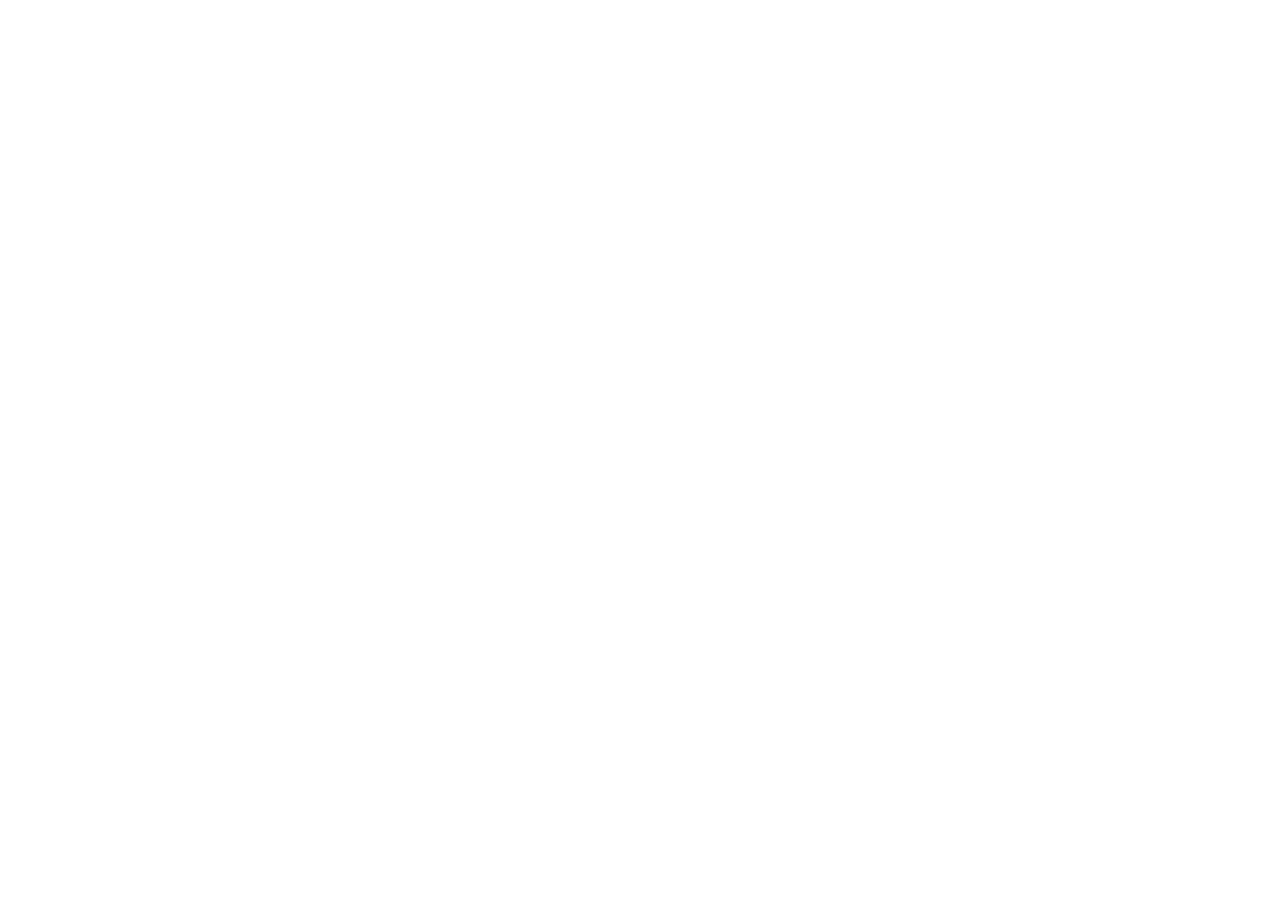
==== index.html @ c595e077 "init: start MegaStore page" ====
<!doctype html>
<html lang="en">
<head>
    <meta charset="UTF-8">
    <meta name="viewport"
          content="width=device-width, user-scalable=no, initial-scale=1.0, maximum-scale=1.0, minimum-scale=1.0">
    <meta http-equiv="X-UA-Compatible" content="ie=edge">
    <title>MegaStore</title>
</head>
<body>

</body>
</html>
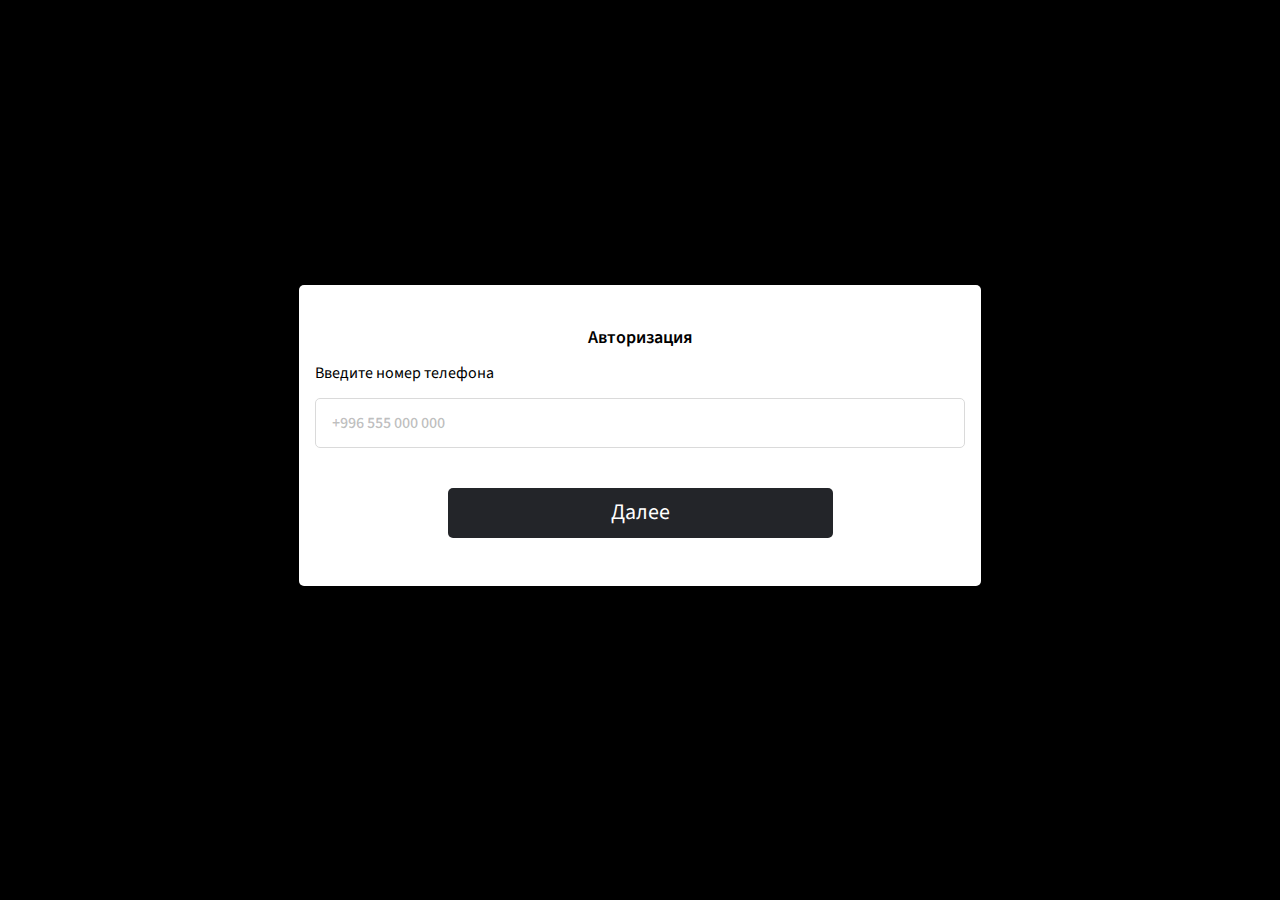
==== commit ff6cff44: "feat: add style" ====
--- a/index.html
+++ b/index.html
@@ -6,8 +6,20 @@
           content="width=device-width, user-scalable=no, initial-scale=1.0, maximum-scale=1.0, minimum-scale=1.0">
     <meta http-equiv="X-UA-Compatible" content="ie=edge">
     <title>MegaStore</title>
+    <link rel="stylesheet" href="style.css">
+    <link rel="preconnect" href="https://fonts.googleapis.com">
+    <link rel="preconnect" href="https://fonts.gstatic.com" crossorigin>
+    <link href="https://fonts.googleapis.com/css2?family=Sora:wght@100;200;300;400;500;600;700;800&display=swap" rel="stylesheet">
+    <link rel="preconnect" href="https://fonts.googleapis.com">
+    <link rel="preconnect" href="https://fonts.gstatic.com" crossorigin>
+    <link href="https://fonts.googleapis.com/css2?family=Source+Sans+Pro:wght@200;400;600;700&display=swap" rel="stylesheet">
 </head>
 <body>
-
+    <div class="card_login_number">
+        <h1 class="h1">Авторизация</h1>
+        <p>Введите номер телефона</p>
+        <input type="text" placeholder="+996 555 000 000">
+        <a href="./password.html"><input type="submit" value="Далее"></a>
+    </div>
 </body>
 </html>--- a/style.css
+++ b/style.css
@@ -0,0 +1,128 @@
+body{
+    background-color:  #000000;
+    height: 95vh;
+    display: flex;
+    justify-content: center;
+    align-items: center;
+}
+.card_login_number, .card_password, .card_anketa, .card_finance{
+    background-color: #FFFFFF;
+    border-radius: 5px;
+    width: 650px;
+    padding: 30px 16px 48px;
+    text-align: center;
+}
+h1{
+    font-family: 'Source Sans Pro';
+    font-style: normal;
+    font-weight: 600;
+    font-size: 18px;
+    line-height: 20px;
+    text-align: center;
+    color: #000000;
+}
+
+p{
+    display: block;
+    width: 100%;
+    font-family: 'Source Sans Pro';
+    font-style: normal;
+    font-weight: 400;
+    font-size: 16px;
+    line-height: 18px;
+    color: #000000;
+
+}
+.card_login_number p, .card_anketa p, .card_anketa h1, .card_finance p, .card_finance h1{
+    text-align: left!important;
+}
+.card_password p{
+    margin: 0 auto;
+    width: 256px;
+    color: #A9A9A9;
+}
+.card_anketa p, .card_finance p{
+    margin-bottom: 0;
+}
+.card_anketa input[type="text"], .card_anketa select,.card_finance input[type="text"], .card_finance select{
+    margin-top: 16px!important;
+}
+input[type="text"], .card_anketa select, .card_finance select{
+    box-sizing: border-box;
+    border: 0.5px solid #DADADA;
+    border-radius: 5px;
+    width: 100%;
+    height: 50px;
+    font-family: 'Source Sans Pro';
+    font-style: normal;
+    padding-left: 16px;
+    font-weight: 600;
+    font-size: 16px;
+    line-height: 18px;
+    color: #000000;
+}
+
+input[type="text"]::placeholder, .card_anketa select, .card_finance select{
+    font-family: 'Source Sans Pro';
+    font-style: normal;
+    font-weight: 600;
+    font-size: 16px;
+    line-height: 18px;
+    color: rgba(0, 0, 0, 0.25);
+}
+input[type="submit"]{
+    cursor: pointer;
+    margin-top: 40px;
+    width: 385px;
+    height: 50px;
+    background-color: #232529;
+    border-radius: 5px;
+    border: none;
+    font-family: 'Source Sans Pro';
+    font-style: normal;
+    font-weight: 400;
+    font-size: 22px;
+    line-height: 25px;
+    text-align: center;
+    color: #FFFFFF;
+}
+input[type="submit"]:hover{
+    background-color: #464b52;
+}
+.card_password input[type="text"]{
+    display: inline-block;
+    width: 50px!important;
+    height: 50px!important;
+    border-radius: 12px!important;
+    text-align: center!important;
+    padding-left: 0;
+    font-family: 'Source Sans Pro';
+    font-style: normal;
+    font-weight: 600;
+    line-height: 18px;
+    font-size: 22px;
+}
+
+.card_password div{
+    margin-top: 40px;
+}
+.card_anketa form, .card_finance form{
+    display: flex;
+    flex-wrap: wrap;
+}
+.card_anketa form input[type="text"], .card_finance form input[type="text"], .card_anketa select, .card_finance select{
+    width: 200px;
+    border-radius: 8px!important;
+    margin: 0 6px;
+}
+
+.card_anketa form input:nth-child(7), .card_anketa form input:nth-child(14), .card_finance form input:nth-child(1){
+    width: 412px;
+}
+.card_finance form input:nth-child(3), .card_finance form input:nth-child(4){
+    width: 306px;
+}
+.card_finance form input:nth-child(6), .card_finance select:last-child{
+    width: 624px;
+}
+
